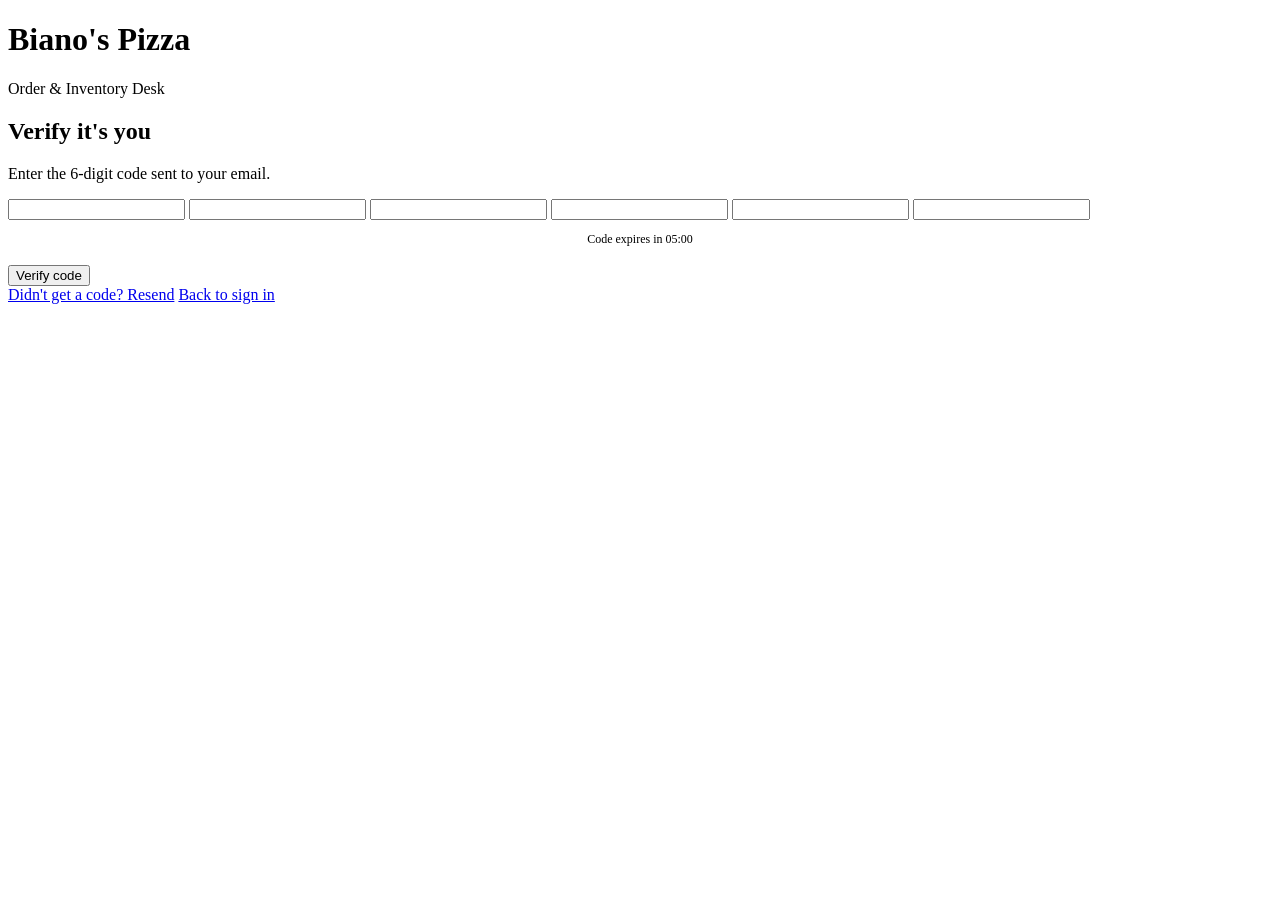
==== 2fa.html @ 3be65dfa "Add files via upload" ====
<!DOCTYPE html>
<html lang="en">
<head>
<meta charset="UTF-8">
<meta name="viewport" content="width=device-width, initial-scale=1.0">
<title>Biano's Pizza — Verify it's you</title>
<link rel="stylesheet" href="css/style.css">
</head>
<body class="auth-page">
  <div class="ticket-wrap">
    <div class="ticket">
      <div class="ticket-head">
        <div class="mark"></div>
        <h1>Biano's Pizza</h1>
        <p>Order &amp; Inventory Desk</p>
      </div>
      <div class="ticket-body">
        <div class="form-heading">
          <h2>Verify it's you</h2>
          <p>Enter the 6-digit code sent to your email.</p>
        </div>

        <div id="msgBox"></div>

        <form id="otpForm">
          <div class="otp-boxes">
            <input type="text" maxlength="1" class="otp-digit">
            <input type="text" maxlength="1" class="otp-digit">
            <input type="text" maxlength="1" class="otp-digit">
            <input type="text" maxlength="1" class="otp-digit">
            <input type="text" maxlength="1" class="otp-digit">
            <input type="text" maxlength="1" class="otp-digit">
          </div>
          <p style="text-align:center;font-size:12px;color:var(--ink-faint);margin-bottom:18px;" id="timerText">Code expires in 05:00</p>
          <button type="submit" class="btn" id="verifyBtn">Verify code</button>
        </form>
        <a href="#" class="btn-link" id="resendLink">Didn't get a code? Resend</a>
        <a href="index.html" class="btn-link">Back to sign in</a>
      </div>
    </div>
  </div>

  <script src="js/api.js"></script>
  <script src="js/twofa.js"></script>
</body>
</html>
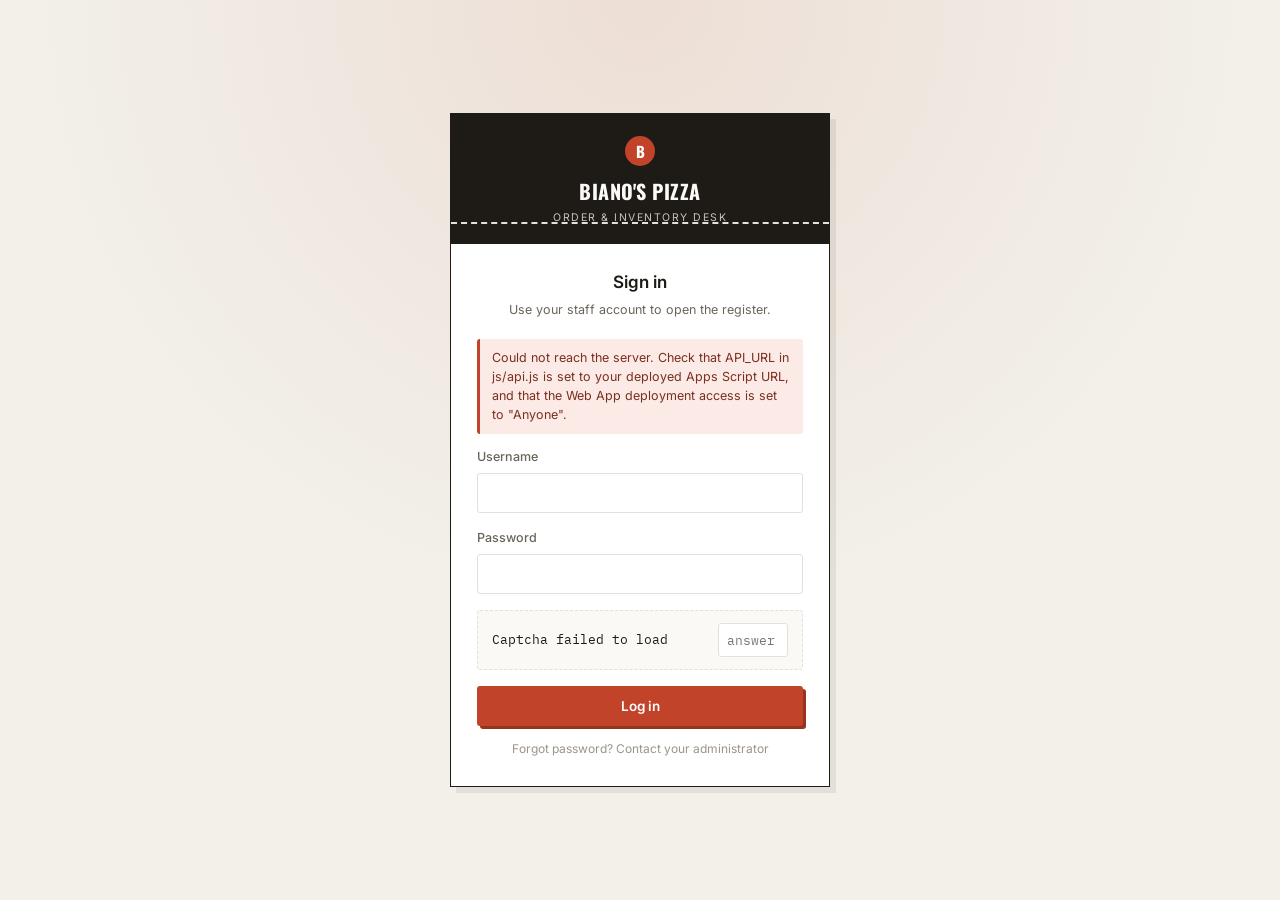
==== commit c5828410: "Update 2fa.html" ====
--- a/2fa.html
+++ b/2fa.html
@@ -4,7 +4,7 @@
 <meta charset="UTF-8">
 <meta name="viewport" content="width=device-width, initial-scale=1.0">
 <title>Biano's Pizza — Verify it's you</title>
-<link rel="stylesheet" href="css/style.css">
+<link rel="stylesheet" href="style.css">
 </head>
 <body class="auth-page">
   <div class="ticket-wrap">
@@ -40,7 +40,7 @@
     </div>
   </div>
 
-  <script src="js/api.js"></script>
-  <script src="js/twofa.js"></script>
+  <script src="api.js"></script>
+  <script src="twofa.js"></script>
 </body>
 </html>
--- a/style.css
+++ b/style.css
@@ -0,0 +1,317 @@
+/* ============================================================
+   BIANO'S PIZZA — visual design
+   Concept: a kitchen order ticket / receipt system. Paper-white
+   surfaces, torn/perforated edges, a single bold ink-red accent,
+   monospace for order numbers and prices (thermal-printer feel).
+   ============================================================ */
+
+@import url('https://fonts.googleapis.com/css2?family=Oswald:wght@500;600;700&family=Inter:wght@400;500;600&family=IBM+Plex+Mono:wght@500;600&display=swap');
+
+:root {
+  --ink:        #1E1B16;
+  --ink-soft:   #6B6459;
+  --ink-faint:  #9B948A;
+  --paper:      #FAF9F5;
+  --paper-2:    #F2F0E9;
+  --card:       #FFFFFF;
+  --line:       #E4E1D8;
+  --line-strong:#1E1B16;
+  --red:        #C1432A;
+  --red-dark:   #97331F;
+  --red-tint:   #FBEAE5;
+  --basil:      #4C7A52;
+  --basil-tint: #E9F1E8;
+  --amber:      #C4841E;
+  --amber-tint: #FBF0DE;
+}
+
+* { box-sizing: border-box; margin: 0; padding: 0; }
+
+body {
+  font-family: 'Inter', Helvetica, Arial, sans-serif;
+  background: var(--paper-2);
+  color: var(--ink);
+  font-size: 14px;
+  line-height: 1.5;
+}
+
+a { color: inherit; text-decoration: none; }
+
+.brand, .ticket-title, h1 {
+  font-family: 'Oswald', 'Inter', sans-serif;
+  text-transform: uppercase;
+  letter-spacing: 0.5px;
+}
+
+/* ---------- Auth pages: centered order-ticket card ---------- */
+body.auth-page {
+  min-height: 100vh;
+  display: flex;
+  align-items: center;
+  justify-content: center;
+  padding: 24px;
+  background:
+    radial-gradient(circle at 50% 0%, rgba(193,67,42,0.10), transparent 55%),
+    var(--paper-2);
+}
+
+.ticket-wrap { width: 100%; max-width: 380px; }
+
+.ticket {
+  background: var(--card);
+  border: 1.5px solid var(--line-strong);
+  position: relative;
+  box-shadow: 6px 6px 0 0 rgba(30,27,22,0.08);
+}
+.ticket::before, .ticket::after {
+  content: "";
+  position: absolute; left: 0; right: 0; height: 0;
+  border-top: 2px dashed var(--line);
+}
+.ticket::before { top: 108px; }
+.ticket::after { display: none; }
+
+.ticket-head {
+  background: var(--ink);
+  color: var(--paper);
+  padding: 22px 26px 18px;
+  text-align: center;
+}
+.ticket-head .mark {
+  width: 30px; height: 30px;
+  margin: 0 auto 10px;
+  border-radius: 50%;
+  background: var(--red);
+  position: relative;
+}
+.ticket-head .mark::after {
+  content: "B";
+  position: absolute; inset: 0;
+  display: flex; align-items: center; justify-content: center;
+  font-family: 'Oswald', sans-serif; font-weight: 700; font-size: 15px; color: #fff;
+}
+.ticket-head h1 { font-size: 20px; }
+.ticket-head p { font-size: 10.5px; color: #C9C3B8; margin-top: 4px; letter-spacing: 1.5px; text-transform: uppercase; }
+
+.ticket-body { padding: 26px 26px 28px; }
+.ticket-body .form-heading { margin-bottom: 20px; text-align: center; }
+.ticket-body .form-heading h2 { font-family: 'Inter', sans-serif; text-transform: none; letter-spacing: normal; font-size: 17px; font-weight: 600; }
+.ticket-body .form-heading p { color: var(--ink-soft); font-size: 12.5px; margin-top: 5px; }
+
+.field { margin-bottom: 16px; }
+.field label { display: block; font-size: 12.5px; margin-bottom: 6px; color: var(--ink-soft); font-weight: 500; }
+.field input, .field select {
+  width: 100%;
+  padding: 11px 12px;
+  border: 1.5px solid var(--line);
+  border-radius: 3px;
+  font-size: 13.5px;
+  font-family: inherit;
+  background: var(--card);
+  color: var(--ink);
+  transition: border-color .12s;
+}
+.field input:focus, .field select:focus { outline: none; border-color: var(--red); }
+
+.captcha-box {
+  border: 1.5px dashed var(--line);
+  border-radius: 3px;
+  padding: 12px 14px;
+  margin-bottom: 16px;
+  background: var(--paper);
+  display: flex;
+  align-items: center;
+  gap: 10px;
+  font-size: 13px;
+}
+.captcha-box strong, .captcha-box span { font-family: 'IBM Plex Mono', monospace; }
+.captcha-box input[type=text] {
+  width: 70px; margin-left: auto; padding: 7px 8px;
+  border: 1.5px solid var(--line); border-radius: 3px;
+  font-family: 'IBM Plex Mono', monospace;
+}
+
+.btn {
+  width: 100%;
+  padding: 12px;
+  background: var(--red);
+  color: #fff;
+  border: none;
+  border-radius: 3px;
+  font-weight: 600;
+  font-size: 13.5px;
+  cursor: pointer;
+  font-family: 'Inter', sans-serif;
+  box-shadow: 3px 3px 0 0 var(--red-dark);
+  transition: transform .05s, box-shadow .05s, background .12s;
+}
+.btn:hover { background: var(--red-dark); }
+.btn:active { transform: translate(2px, 2px); box-shadow: 1px 1px 0 0 var(--red-dark); }
+.btn:disabled { opacity: 0.5; cursor: not-allowed; }
+.btn-link { text-align: center; display: block; margin-top: 14px; font-size: 12px; color: var(--ink-faint); }
+.btn-link:hover { color: var(--red); }
+
+.msg { font-size: 12.5px; padding: 10px 12px; border-radius: 3px; margin-bottom: 14px; border-left: 3px solid; }
+.msg-error { background: var(--red-tint); border-color: var(--red); color: #7A2F1F; }
+.msg-ok { background: var(--basil-tint); border-color: var(--basil); color: #2E5233; }
+
+.otp-boxes { display: flex; gap: 8px; justify-content: center; margin: 22px 0; }
+.otp-boxes input {
+  width: 44px; height: 52px;
+  text-align: center;
+  font-size: 19px;
+  font-family: 'IBM Plex Mono', monospace;
+  border: 1.5px solid var(--line);
+  border-radius: 3px;
+}
+.otp-boxes input:focus { outline: none; border-color: var(--red); }
+
+@media (max-width: 420px) {
+  .ticket-body { padding: 22px 20px 24px; }
+  .ticket-head { padding: 20px 20px 16px; }
+}
+
+/* ---------- App shell ---------- */
+.app-shell { display: flex; min-height: 100vh; }
+
+.sidebar {
+  width: 200px;
+  flex-shrink: 0;
+  padding-top: 60px;
+  background: var(--paper);
+  border-right: 1.5px solid var(--line-strong);
+}
+.sidebar nav a {
+  display: flex;
+  align-items: center;
+  gap: 10px;
+  padding: 13px 22px;
+  font-size: 13.5px;
+  font-weight: 500;
+  color: var(--ink-soft);
+  border-left: 3px solid transparent;
+  border-bottom: 1px solid var(--line);
+}
+.sidebar nav a:hover { color: var(--ink); background: var(--paper-2); }
+.sidebar nav a.active {
+  color: var(--ink);
+  background: var(--paper-2);
+  border-left-color: var(--red);
+  font-weight: 600;
+}
+
+.main { flex: 1; min-width: 0; }
+
+.topbar {
+  height: 60px;
+  display: flex;
+  align-items: center;
+  justify-content: space-between;
+  padding: 0 22px;
+  position: fixed;
+  top: 0; left: 0; right: 0;
+  background: var(--ink);
+  border-bottom: 2px dashed rgba(255,255,255,0.18);
+  z-index: 10;
+}
+.topbar .brand { font-size: 16px; font-weight: 700; color: #fff; }
+.topbar .user-info { font-size: 12.5px; color: #C9C3B8; display: flex; align-items: center; gap: 14px; font-family: 'Inter', sans-serif; text-transform: none; letter-spacing: normal; }
+.topbar .logout-btn {
+  border: 1.5px solid #55504A; background: transparent; color: #C9C3B8;
+  padding: 6px 12px; border-radius: 3px; font-size: 11.5px; cursor: pointer; font-family: inherit;
+}
+.topbar .logout-btn:hover { border-color: var(--red); color: #fff; }
+
+.hamburger {
+  display: none; border: 1.5px solid #55504A; background: transparent; color: #C9C3B8;
+  padding: 6px 10px; border-radius: 3px; cursor: pointer; font-size: 16px;
+}
+
+.content { padding: 92px 26px 40px; max-width: 1120px; margin: 0 auto; }
+
+h2.page-title { font-size: 19px; margin-bottom: 22px; color: var(--ink); font-weight: 600; font-family: 'Inter', sans-serif; text-transform: none; letter-spacing: normal; }
+
+/* ---------- Stat cards ---------- */
+.stat-grid { display: grid; grid-template-columns: repeat(4, 1fr); gap: 14px; margin-bottom: 28px; }
+.stat-card {
+  background: var(--card);
+  border: 1px solid var(--line);
+  border-left: 4px solid var(--red);
+  border-radius: 2px;
+  padding: 16px 18px;
+}
+.stat-card:nth-child(2) { border-left-color: var(--ink-faint); }
+.stat-card:nth-child(3) { border-left-color: var(--amber); }
+.stat-card:nth-child(4) { border-left-color: var(--basil); }
+.stat-card .label { font-size: 12px; color: var(--ink-soft); margin-bottom: 9px; font-weight: 500; }
+.stat-card .value { font-size: 24px; font-weight: 600; font-family: 'IBM Plex Mono', monospace; color: var(--ink); }
+
+/* ---------- Tables ---------- */
+.table-wrap { background: var(--card); border: 1px solid var(--line); border-radius: 2px; overflow-x: auto; }
+table { width: 100%; border-collapse: collapse; min-width: 560px; }
+th {
+  text-align: left; font-size: 12px; color: var(--ink-soft); font-weight: 600;
+  padding: 12px 14px; border-bottom: 1.5px solid var(--line); background: var(--paper);
+  font-family: 'Inter', sans-serif; text-transform: none; letter-spacing: normal;
+}
+td { padding: 11px 14px; font-size: 13.5px; border-bottom: 1px dashed var(--line); }
+tr:last-child td { border-bottom: none; }
+tr:hover td { background: var(--paper); }
+td:first-child, .mono { font-family: 'IBM Plex Mono', monospace; font-size: 12.5px; color: var(--ink-soft); }
+
+.status-tag { font-size: 12px; padding-left: 14px; position: relative; color: var(--ink-soft); font-weight: 500; }
+.status-tag::before {
+  content: ""; position: absolute; left: 0; top: 50%; transform: translateY(-50%);
+  width: 7px; height: 7px; border-radius: 50%; background: var(--ink-faint);
+}
+.status-low { color: #7A2F1F; }
+.status-low::before { background: var(--red); }
+.status-active { color: #2E5233; }
+.status-active::before { background: var(--basil); }
+
+/* ---------- Toolbar / forms ---------- */
+.toolbar { display: flex; gap: 10px; margin-bottom: 16px; flex-wrap: wrap; align-items: center; justify-content: space-between; }
+.toolbar input[type=text] {
+  padding: 9px 12px; border: 1.5px solid var(--line); border-radius: 3px;
+  font-size: 13.5px; min-width: 220px; flex: 1; background: var(--card); font-family: inherit;
+}
+.toolbar input[type=text]:focus { outline: none; border-color: var(--red); }
+.btn-small {
+  padding: 9px 18px; background: var(--red); color: #fff; border: none;
+  border-radius: 3px; font-size: 12.5px; font-weight: 600; cursor: pointer;
+  white-space: nowrap; font-family: inherit;
+  box-shadow: 2px 2px 0 0 var(--red-dark);
+}
+.btn-small:hover { background: var(--red-dark); }
+.btn-small:active { transform: translate(1px, 1px); box-shadow: 1px 1px 0 0 var(--red-dark); }
+
+.modal-overlay { display: none; position: fixed; inset: 0; background: rgba(30,27,22,0.55); align-items: center; justify-content: center; z-index: 50; padding: 16px; }
+.modal-overlay.open { display: flex; }
+.modal { background: var(--card); border-radius: 3px; padding: 26px; width: 100%; max-width: 420px; max-height: 90vh; overflow-y: auto; border-top: 4px solid var(--red); }
+.modal h3 { margin-bottom: 18px; font-size: 16px; font-family: 'Inter', sans-serif; text-transform: none; letter-spacing: normal; font-weight: 600; }
+.modal-actions { display: flex; gap: 10px; margin-top: 18px; }
+.modal-actions .btn { flex: 1; }
+.btn-cancel { background: var(--card); color: var(--ink-soft); border: 1.5px solid var(--line); box-shadow: none; }
+.btn-cancel:hover { background: var(--paper); }
+.btn-cancel:active { transform: none; }
+
+.empty-note { padding: 34px; text-align: center; color: var(--ink-faint); font-size: 13px; }
+
+/* ---------- Mobile responsive ---------- */
+@media (max-width: 760px) {
+  .sidebar {
+    position: fixed; top: 60px; left: -210px; bottom: 0;
+    z-index: 20; transition: left 0.2s; padding-top: 10px;
+    overflow-y: auto;
+  }
+  .sidebar.open { left: 0; }
+  .hamburger { display: block; }
+  .content { padding: 82px 14px 30px; }
+  .stat-grid { grid-template-columns: repeat(2, 1fr); }
+  .topbar .user-info span.username { display: none; }
+}
+
+@media print {
+  .sidebar, .topbar, .btn-small { display: none !important; }
+  .content { padding-top: 20px; max-width: none; }
+}
